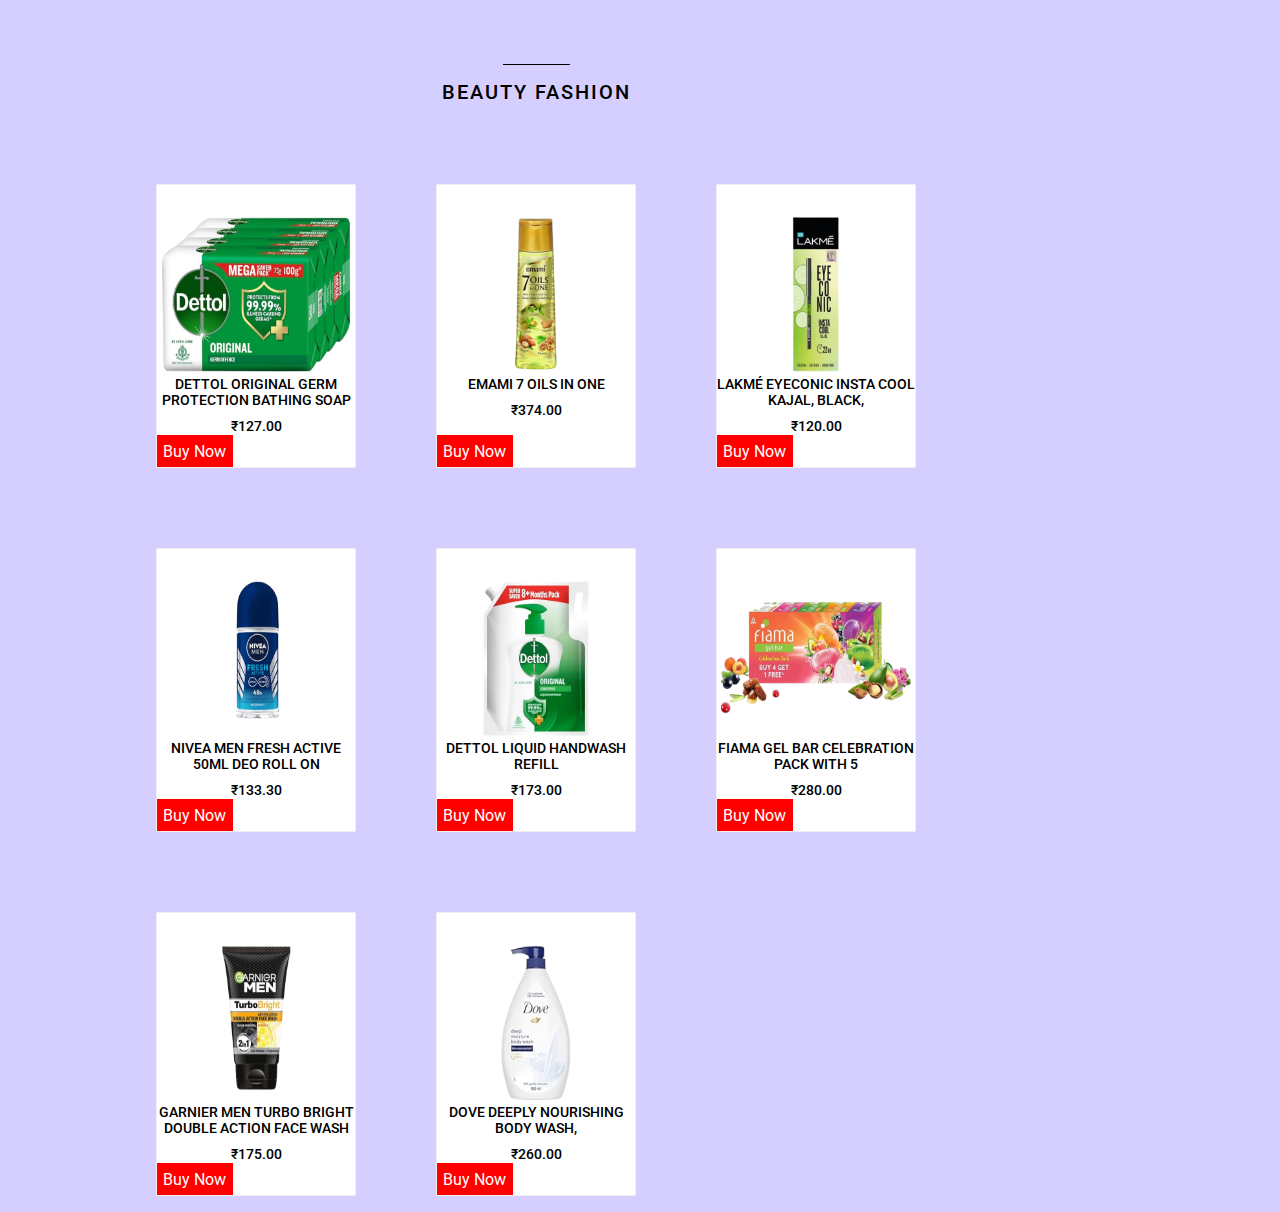
==== assets/Beauty,Grocery/index.html @ e7f56737 "initial comment" ====
<!DOCTYPE html>
<html lang="en">

<head>
    <meta charset="UTF-8">
    <meta name="viewport" content="width=device-width, initial-scale=1.0">
    <!--=============== BOXICONS ===============-->
    <link rel="stylesheet" href="https://cdn.jsdelivr.net/npm/boxicons@latest/css/boxicons.min.css">
    <!--=============== STYLE CSS ===============-->
    <link rel="stylesheet" href="style.css">
    <title>Shopping-Market-online/Beauty-Fashion</title>
</head>

<body>
    <!--==================== PRODUCTS ====================-->
    <div class="back">

    </div>
    <div class="main">
        <section class="products section container" id="products">
            <h2 class="section__title">
                Beauty Fashion
            </h2>

            <div class="products__container grid">
                <article class="products__card">
                    <a href=""><img src="assets/b1.png" alt="" class="products__img"></a>

                    <h3 class="products__title">Dettol Original Germ Protection Bathing Soap</h3>
                    <span class="products__price">₹127.00</span>

                    <button class="products__button">
                        <a href="">Buy Now </a>
                    </button>
                </article>

                <article class="products__card">
                    <a href=""><img src="assets/b2.png" alt="" class="products__img"></a>

                    <h3 class="products__title">Emami 7 Oils In One</h3>
                    <span class="products__price">₹374.00</span>

                    <button class="products__button">
                        <a href="">Buy Now </a>
                    </button>
                </article>

                <article class="products__card">
                    <a href=""><img src="assets/b3.png" alt="" class="products__img"></a>

                    <h3 class="products__title">LAKMÉ Eyeconic Insta Cool Kajal, Black,</h3>
                    <span class="products__price">₹120.00</span>

                    <button class="products__button">
                        <a href="">Buy Now </a>
                    </button>
                </article>

                <article class="products__card">
                    <a href=""><img src="assets/b4.png" alt="" class="products__img"></a>

                    <h3 class="products__title">NIVEA MEN Fresh Active 50ml Deo Roll On</h3>
                    <span class="products__price">₹133.30</span>

                    <button class="products__button">
                        <a href="">Buy Now </a>
                    </button>
                </article>

                <article class="products__card">
                    <a href=""><img src="assets/b5.png" alt="" class="products__img"></a>

                    <h3 class="products__title">Dettol Liquid Handwash Refill</h3>
                    <span class="products__price">₹173.00</span>

                    <button class="products__button">
                        <a href="">Buy Now </a>
                    </button>
                </article>

                <article class="products__card">
                    <a href=""> <img src="assets/b6.png" alt="" class="products__img"></a>

                    <h3 class="products__title">Fiama Gel Bar Celebration Pack With 5 </h3>
                    <span class="products__price">₹280.00</span>

                    <button class="products__button">
                        <a href="">Buy Now </a>
                    </button>
                </article>

                <article class="products__card">
                    <a href=""><img src="assets/b7.png" alt="" class="products__img"></a>

                    <h3 class="products__title">Garnier Men Turbo Bright Double Action Face Wash</h3>
                    <span class="products__price">₹175.00</span>

                    <button class="products__button">
                        <a href="">Buy Now </a>
                    </button>
                </article>

                <article class="products__card">
                    <a href=""><img src="assets/b8.png" alt="" class="products__img"></a>

                    <h3 class="products__title">Dove Deeply Nourishing Body Wash, </h3>
                    <span class="products__price">₹260.00</span>

                    <button class="products__button">
                        <a href="">Buy Now</a>
                    </button>
                </article>

            </div>
        </section>
    </div>

</body>

</html>
---- assets/Beauty,Grocery/style.css ----
@import url("https://fonts.googleapis.com/css2?family=Roboto:wght@400;500;700&display=swap");

/*=============== VARIABLES CSS ===============*/
:root {

  /*========== Colors ==========*/
  --first-color: rgb(0, 0, 0);
  --button-color: rgb(255, 0, 0);
  --button-color-alt: rgb(54, 54, 54);
  --title-color: rgb(0, 0, 0);
  --text-color: rgb(89, 89, 89);
  /* --text-color-light: hsl(0, 0%, 55%); */
  --body-color: rgb(27 0 255 / 19%);
  ;
  --container-color: rgb(240, 240, 240);
  --border-color: rgb(240, 240, 240);

  /*========== Font and typography ==========*/
  --body-font: 'Roboto', sans-serif;
  --h3-font-size: 1.5rem;
  --normal-font-size: .938rem;
  --small-font-size: .113rem;

  /*========== Font weight ==========*/
  --font-medium: 510;

  /*========== Margenes Bottom ==========*/
  --mb-0-5: .5rem;
  --mb-1: 1rem;
  --mb-1-5: 1.5rem;
  --mb-3: 3rem;

}

@media screen and (min-width: 968px) {
  :root {
    --h3-font-size: 1.25rem;
    --normal-font-size: 1rem;
    --small-font-size: .875rem;
  }
}

/*=============== BASE ===============*/
* {
  box-sizing: border-box;
  padding: 0;
  margin: 0;
}

html {
  scroll-behavior: smooth;
}

body,
button {
  font-family: var(--body-font);
  font-size: var(--normal-font-size);
}

body {
  margin: 0;
  background-color: var(--body-color);
  color: var(--text-color);
  /*For animation dark mode*/
  transition: .4s;
}

h1,
h2,
h3,
h4 {
  color: var(--title-color);
  font-weight: var(--font-medium);
}

a {
  text-decoration: none;
  color: inherit;
}


img {
  max-width: 100%;
  height: auto;
}

button {
  cursor: pointer;
  border: none;
  outline: none;
}

/*=============== REUSABLE CSS CLASSES ===============*/
.container {
  max-width: 1024px;
  margin-left: var(--mb-1-5);
  margin-right: var(--mb-1-5);
}

.grid {
  display: grid;
}

.main {
  overflow: hidden;
}

.section {
  padding: 5rem 0 1rem;
}

.section__title {
  position: relative;
  font-size: var(--h3-font-size);
  margin-bottom: var(--mb-3);
  text-transform: uppercase;
  letter-spacing: 2px;
  text-align: center;
}

.section__title::before {
  content: '';
  position: absolute;
  top: -1rem;
  left: 0;
  right: 0;
  margin: 0 auto;
  width: 67px;
  height: 1px;
  background-color: var(--first-color);
}

/*=============== PRODUCTS ===============*/
.products__container {
  grid-template-columns: repeat(2, 1fr);
  gap: 2rem;
}

.products__card {
  position: relative;
  background-color: white;
  padding: 0 0 2.25rem 0;
  border: 1px solid var(--border-color);
  text-align: center;
  transition: .3s;
}

.products__img {
  height: 100px;
  margin-bottom: 0;
}

.products__title,
.products__price {
  font-size: var(--small-font-size);
  font-weight: var(--font-medium);
}

.products__title {
  text-transform: uppercase;
  margin-bottom: var(--mb-0-5);
}

.products__price {
  color: var(--first-color);
}

.products__button {
  background-color: var(--button-color);
  padding: .4rem;
  color: #fff;
  font-size: 1rem;
  position: absolute;
  left: 0;
  bottom: 0;
  transition: .3s;
}

.products__button:hover {
  background-color: var(--button-color-alt);
}

.products__card:hover {
  box-shadow: 0.2rem 0.2rem 1rem rgba(0, 0, 0, 0.354);
}

@media screen and (max-width: 320px) {
  .products__container {
    grid-template-columns: repeat(1, 180px);
    justify-content: center;
  }
}

@media screen and (min-width: 768.5px) {
  .products__container {
    grid-template-columns: repeat(3, 200px);
    justify-content: center;
    gap: 5rem;
  }

  .products__card {
    padding: 2rem 0;
  }

  .products__img {
    height: 155px;
  }
}

@media screen and (min-width: 992px) {
  .products__container {
    padding-top: 2rem;
  }
}
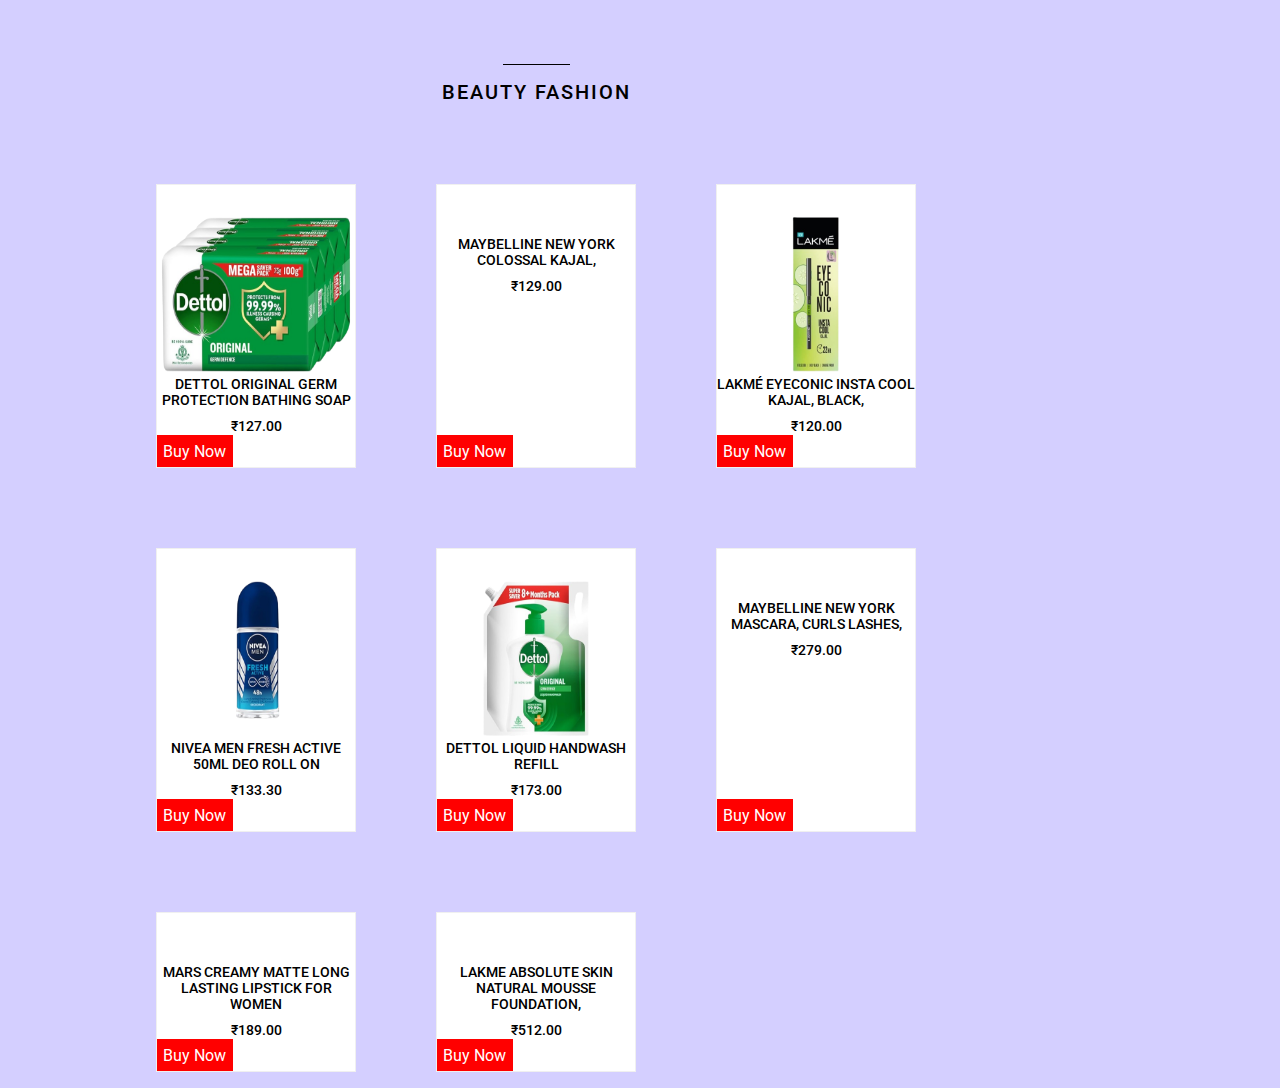
==== commit bf89fd11: "initial change" ====
--- a/assets/Beauty,Grocery/index.html
+++ b/assets/Beauty,Grocery/index.html
@@ -24,90 +24,90 @@
 
             <div class="products__container grid">
                 <article class="products__card">
-                    <a href=""><img src="assets/b1.png" alt="" class="products__img"></a>
+                    <a href="https://amzn.to/3WFxKVT"><img src="assets/b1.png" alt="" class="products__img"></a>
 
                     <h3 class="products__title">Dettol Original Germ Protection Bathing Soap</h3>
                     <span class="products__price">₹127.00</span>
 
                     <button class="products__button">
-                        <a href="">Buy Now </a>
+                        <a href="https://amzn.to/3WFxKVT">Buy Now </a>
                     </button>
                 </article>
 
                 <article class="products__card">
-                    <a href=""><img src="assets/b2.png" alt="" class="products__img"></a>
+                    <a href="https://amzn.to/3AjPL4t"><img src="https://images-eu.ssl-images-amazon.com/images/I/513peUdWPOL._AC_UL600_SR600,400_.jpg" alt="" class="products__img"></a>
 
-                    <h3 class="products__title">Emami 7 Oils In One</h3>
-                    <span class="products__price">₹374.00</span>
+                    <h3 class="products__title">Maybelline New York Colossal Kajal,</h3>
+                    <span class="products__price">₹129.00</span>
 
                     <button class="products__button">
-                        <a href="">Buy Now </a>
+                        <a href="https://amzn.to/3AjPL4t">Buy Now </a>
                     </button>
                 </article>
 
                 <article class="products__card">
-                    <a href=""><img src="assets/b3.png" alt="" class="products__img"></a>
+                    <a href="https://amzn.to/4dGWfcc"><img src="assets/b3.png" alt="" class="products__img"></a>
 
                     <h3 class="products__title">LAKMÉ Eyeconic Insta Cool Kajal, Black,</h3>
                     <span class="products__price">₹120.00</span>
 
                     <button class="products__button">
-                        <a href="">Buy Now </a>
+                        <a href="https://amzn.to/4dGWfcc">Buy Now </a>
                     </button>
                 </article>
 
                 <article class="products__card">
-                    <a href=""><img src="assets/b4.png" alt="" class="products__img"></a>
+                    <a href="https://amzn.to/4dB33I0"><img src="assets/b4.png" alt="" class="products__img"></a>
 
                     <h3 class="products__title">NIVEA MEN Fresh Active 50ml Deo Roll On</h3>
                     <span class="products__price">₹133.30</span>
 
                     <button class="products__button">
-                        <a href="">Buy Now </a>
+                        <a href="https://amzn.to/4dB33I0">Buy Now </a>
                     </button>
                 </article>
 
                 <article class="products__card">
-                    <a href=""><img src="assets/b5.png" alt="" class="products__img"></a>
+                    <a href="https://amzn.to/3X4k8Ur"><img src="assets/b5.png" alt="" class="products__img"></a>
 
                     <h3 class="products__title">Dettol Liquid Handwash Refill</h3>
                     <span class="products__price">₹173.00</span>
 
                     <button class="products__button">
-                        <a href="">Buy Now </a>
+                        <a href="https://amzn.to/3X4k8Ur">Buy Now </a>
                     </button>
                 </article>
 
                 <article class="products__card">
-                    <a href=""> <img src="assets/b6.png" alt="" class="products__img"></a>
+                    <a href="https://amzn.to/4cF2FHX"> <img src="https://images-eu.ssl-images-amazon.com/images/I/51Y2UGLW+bL._AC_UL600_SR600,400_.jpg" alt="" class="products__img"></a>
 
-                    <h3 class="products__title">Fiama Gel Bar Celebration Pack With 5 </h3>
-                    <span class="products__price">₹280.00</span>
+                    <h3 class="products__title">Maybelline New York Mascara, Curls Lashes,</h3>
+                    <span class="products__price">₹279.00</span>
 
                     <button class="products__button">
-                        <a href="">Buy Now </a>
+                        <a href="https://amzn.to/4cF2FHX">Buy Now </a>
                     </button>
                 </article>
 
                 <article class="products__card">
-                    <a href=""><img src="assets/b7.png" alt="" class="products__img"></a>
+                    <a href="https://amzn.to/4dGYigd"><img src="https://images-eu.ssl-images-amazon.com/images/I/61ZN0K4y3fL._AC_UL600_SR600,400_.jpg" alt="" class="products__img"></a>
 
-                    <h3 class="products__title">Garnier Men Turbo Bright Double Action Face Wash</h3>
-                    <span class="products__price">₹175.00</span>
+                    <h3 class="products__title">MARS Creamy Matte Long Lasting Lipstick for Women</h3>
+                    <span class="products__price">₹189.00</span>
 
                     <button class="products__button">
-                        <a href="">Buy Now </a>
+                        <a href="https://amzn.to/4dGYigd">Buy Now </a>
                     </button>
                 </article>
 
                 <article class="products__card">
-                    <a href=""><img src="assets/b8.png" alt="" class="products__img"></a>
+                    <a href="https://amzn.to/4fWyHC7"><img src="https://images-eu.ssl-images-amazon.com/images/I/41yTVMm1DoL._AC_UL300_SR300,200_.jpg" alt="" class="products__img"></a>
 
-                    <h3 class="products__title">Dove Deeply Nourishing Body Wash, </h3>
-                    <span class="products__price">₹260.00</span>
+                    <h3 class="products__title">Lakme Absolute Skin Natural Mousse Foundation,</h3>
+                    <span class="products__price">₹512.00</span>
 
                     <button class="products__button">
-                        <a href="">Buy Now</a>
+                        <a href="https://amzn.to/4fWyHC7">Buy Now</a>
                     </button>
                 </article>
 
--- a/assets/Beauty,Grocery/style.css
+++ b/assets/Beauty,Grocery/style.css
@@ -19,7 +19,7 @@
   --body-font: 'Roboto', sans-serif;
   --h3-font-size: 1.5rem;
   --normal-font-size: .938rem;
-  --small-font-size: .113rem;
+  --small-font-size: .613rem;
 
   /*========== Font weight ==========*/
   --font-medium: 510;
@@ -133,7 +133,7 @@
 /*=============== PRODUCTS ===============*/
 .products__container {
   grid-template-columns: repeat(2, 1fr);
-  gap: 2rem;
+  gap: 0.5rem;
 }
 
 .products__card {
@@ -211,4 +211,4 @@
   .products__container {
     padding-top: 2rem;
   }
-}+}
